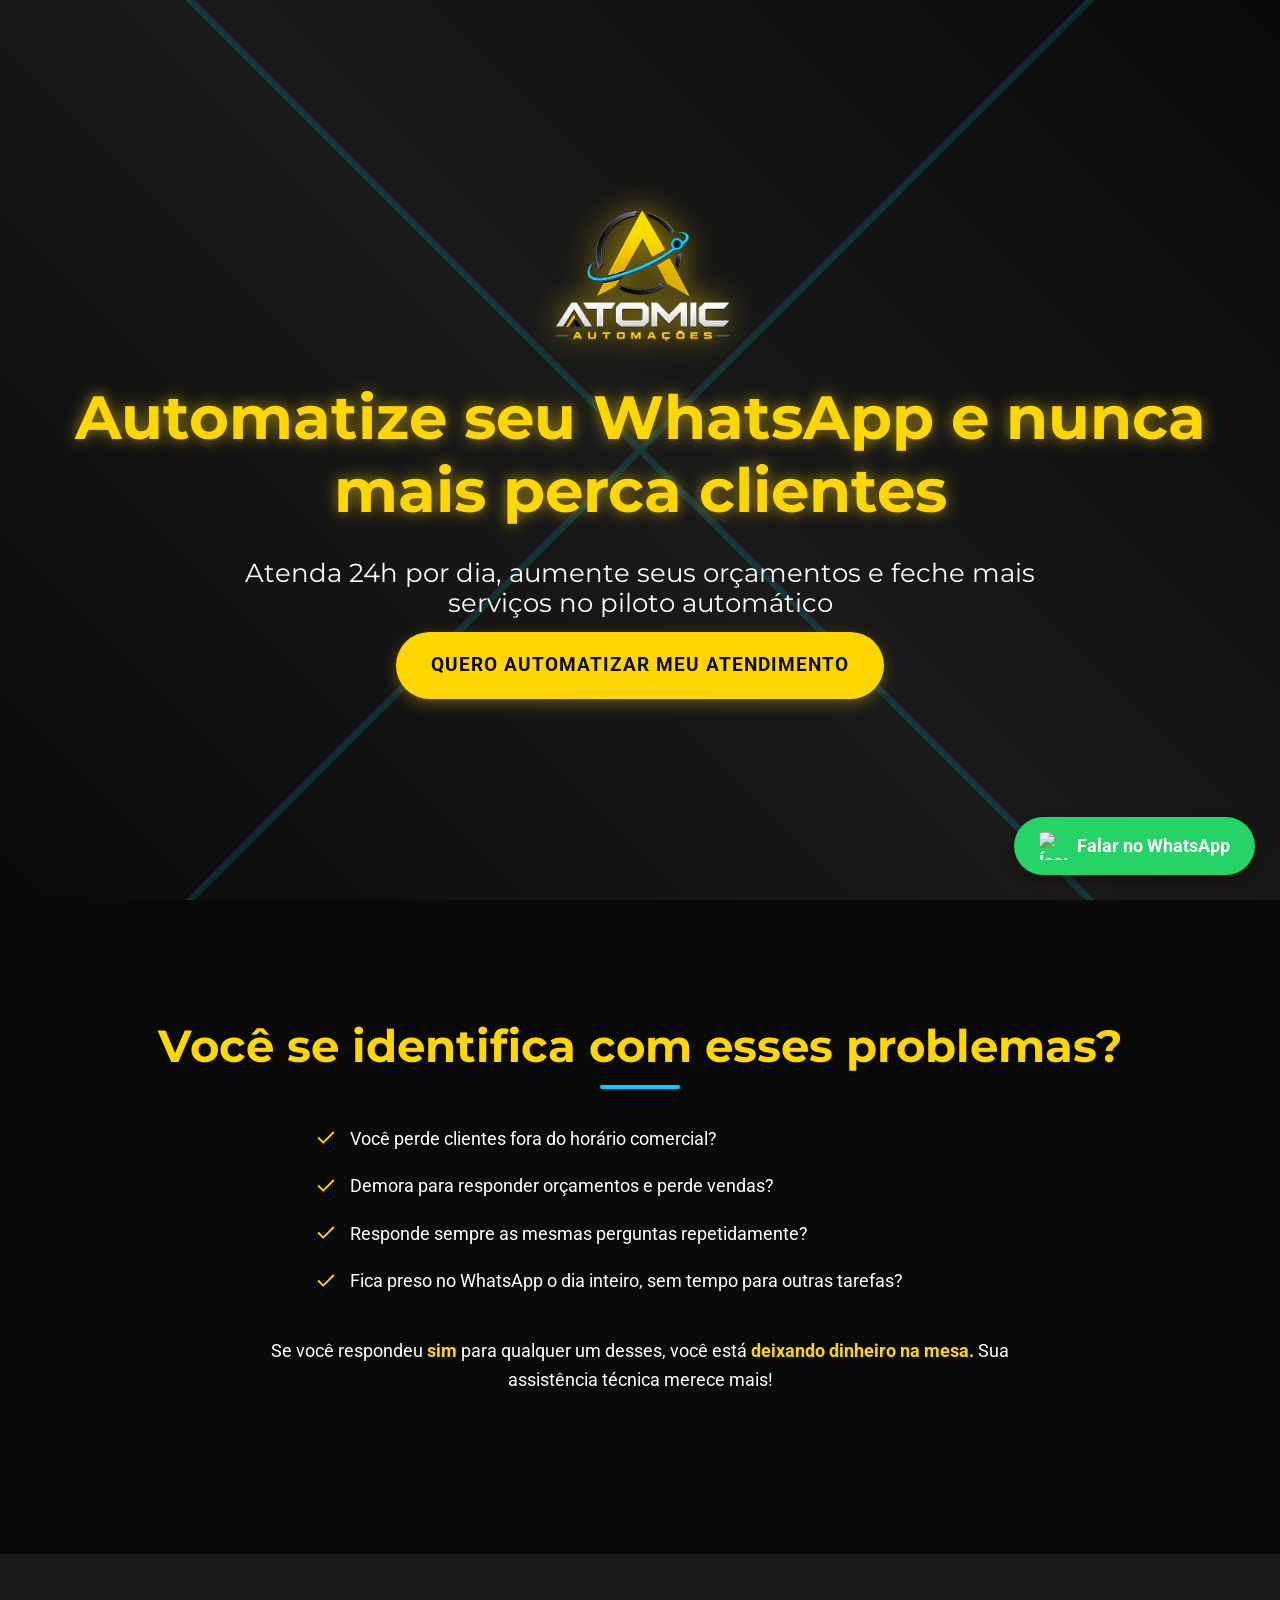
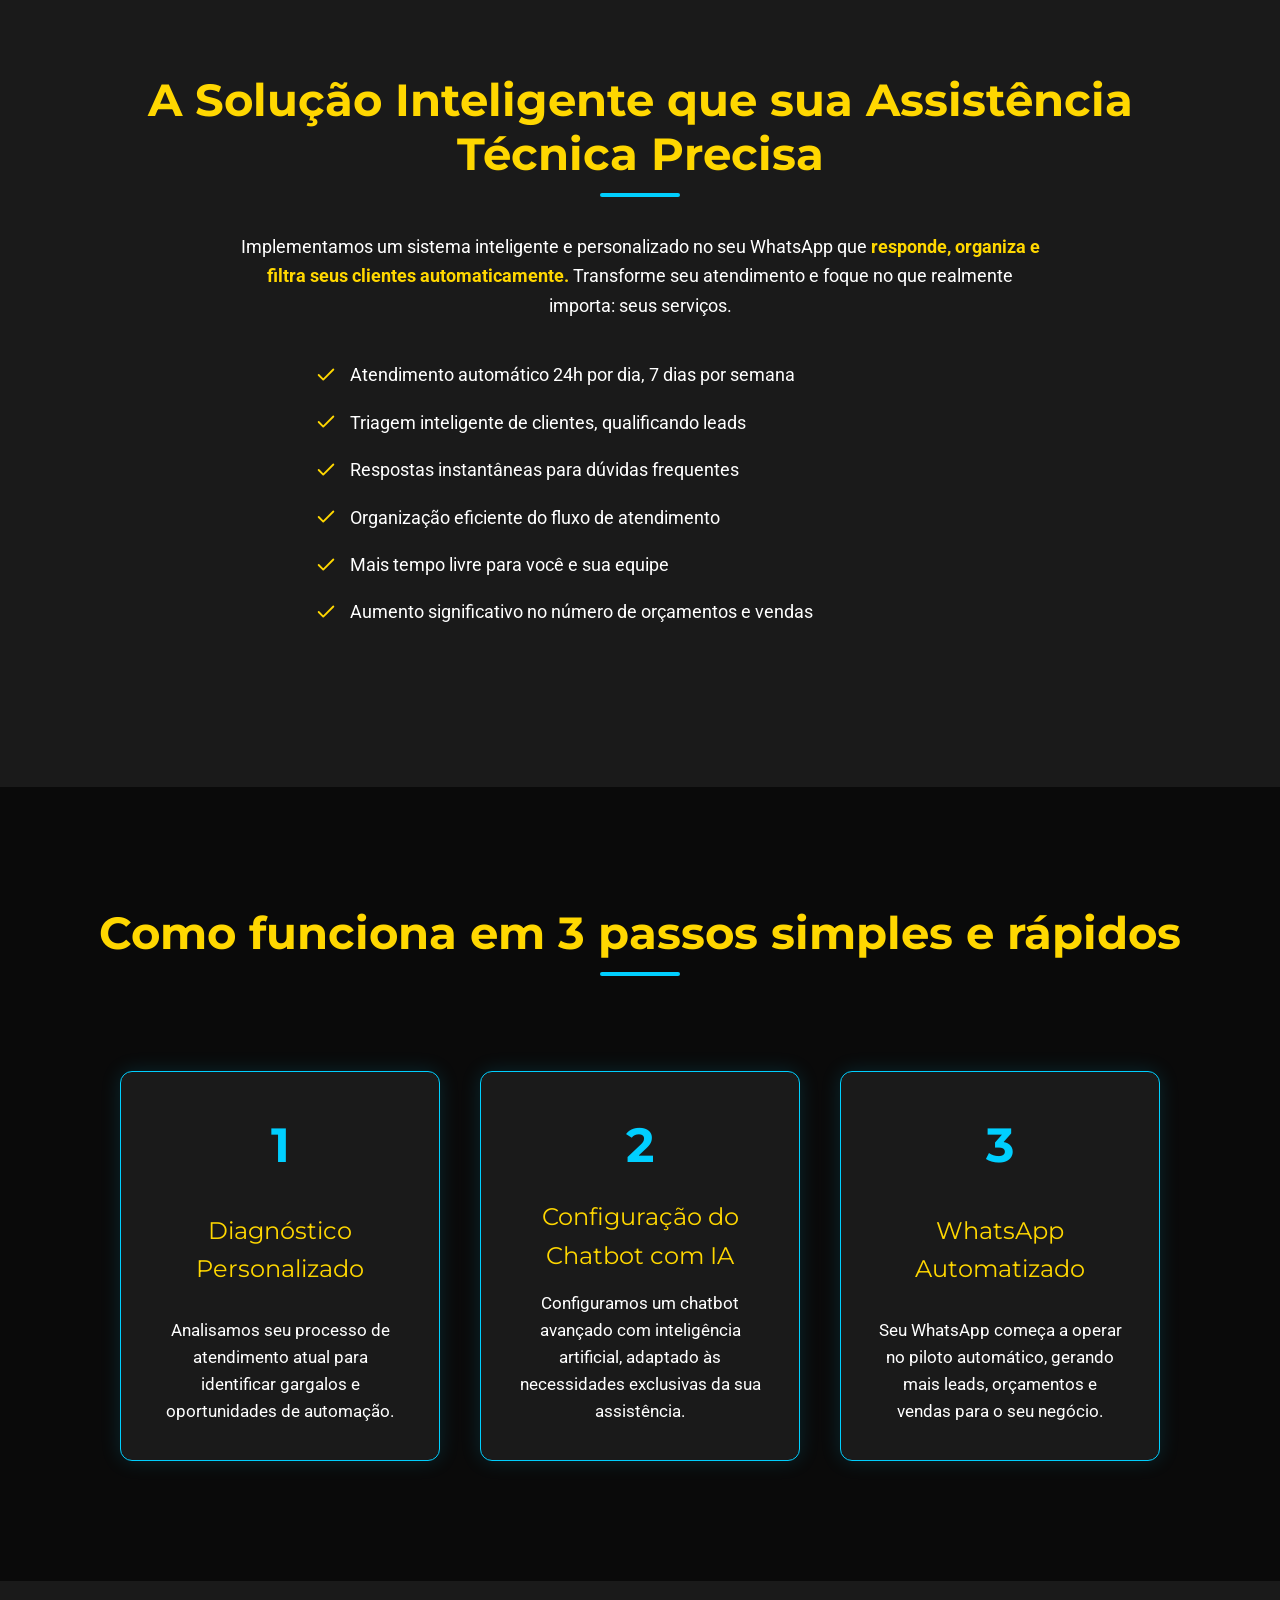
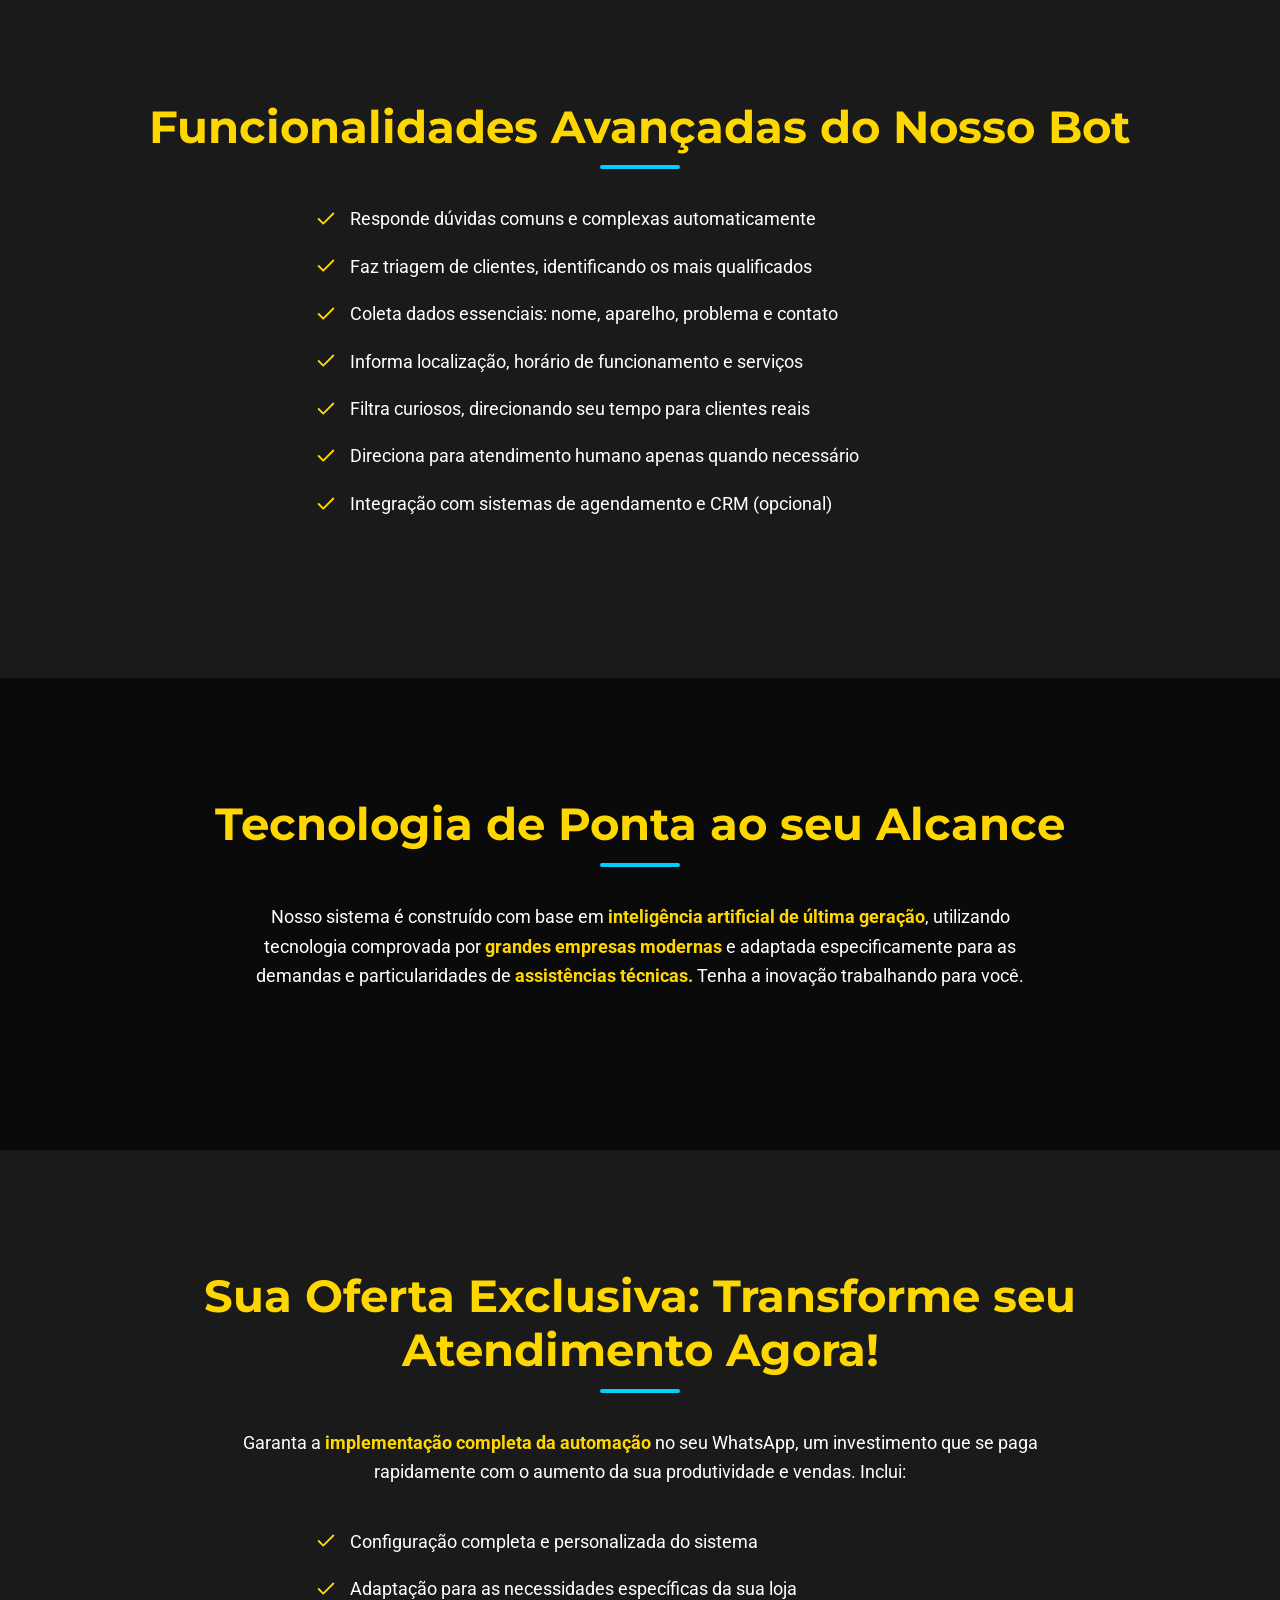
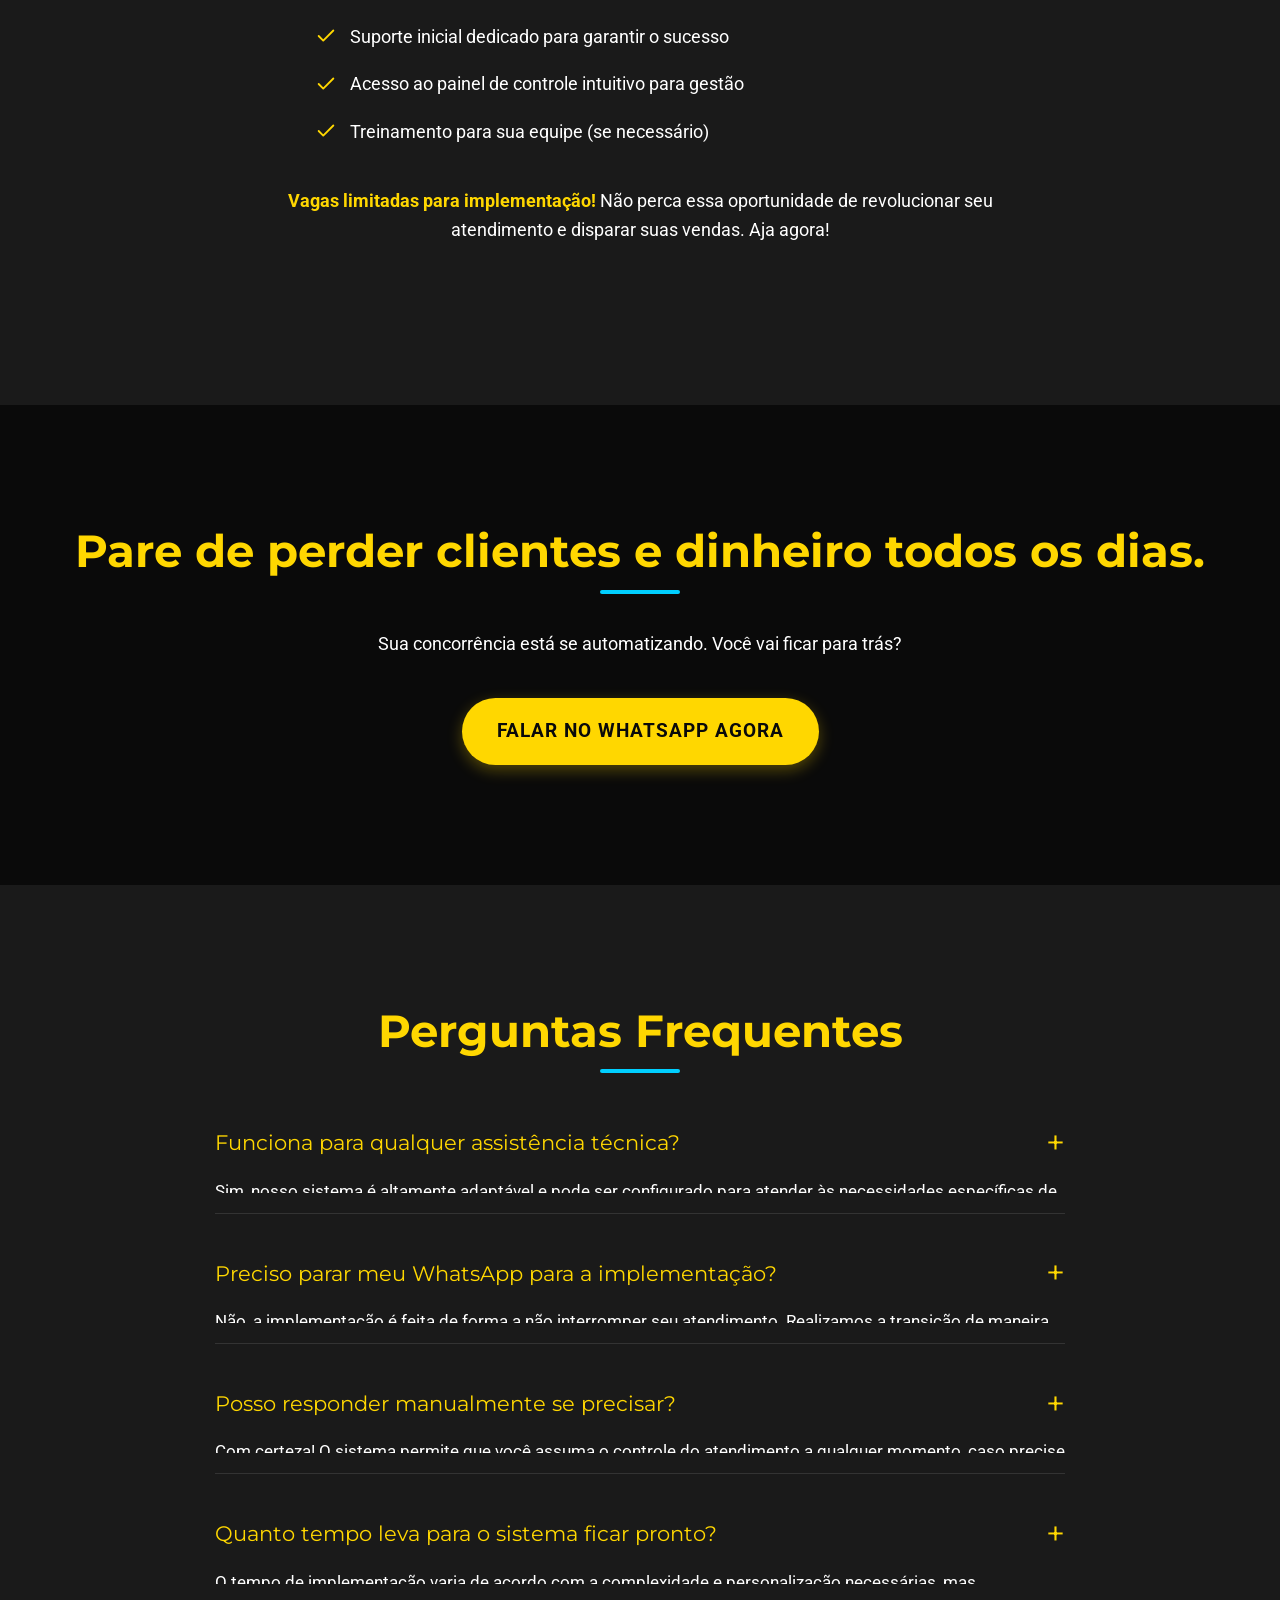
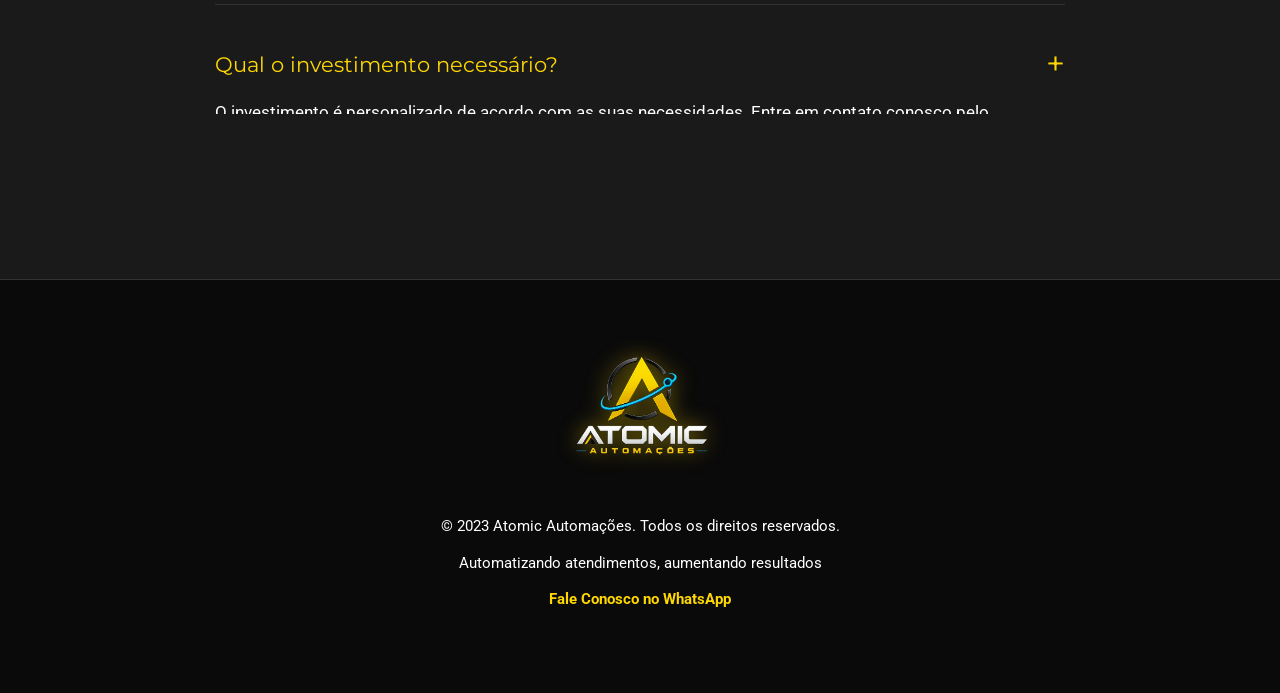
==== index.html @ bf8ced28 "Add files via upload" ====
<!DOCTYPE html>
<html lang="pt-BR">
<head>
    <meta charset="UTF-8">
    <meta name="viewport" content="width=device-width, initial-scale=1.0">
    <meta name="description" content="Automatize seu WhatsApp e nunca mais perca clientes. Atendimento 24h, triagem inteligente e mais tempo livre para assistências técnicas com a Atomic Automações.">
    <meta name="keywords" content="automação whatsapp, assistência técnica, chatbot, atendimento 24h, triagem de clientes, Atomic Automações">
    <meta name="author" content="Atomic Automações">
    <meta property="og:title" content="Atomic Automações - Automatize seu WhatsApp e Venda Mais">
    <meta property="og:description" content="Soluções inteligentes para assistências técnicas: atendimento automático 24h, triagem de clientes e aumento de vendas.">
    <meta property="og:image" content="https://www.atomicautomacoes.com.br/assets/og-image.png"> <!-- Substituir com URL real -->
    <meta property="og:url" content="https://www.atomicautomacoes.com.br"> <!-- Substituir com URL real -->
    <meta property="og:type" content="website">
    <title>Atomic Automações - Automatize seu WhatsApp e Venda Mais</title>
    <link rel="preconnect" href="https://fonts.googleapis.com">
    <link rel="preconnect" href="https://fonts.gstatic.com" crossorigin>
    <link href="https://fonts.googleapis.com/css2?family=Montserrat:wght@400;700&family=Roboto:wght@400;700&display=swap" rel="stylesheet">
    <link rel="stylesheet" href="style.css">
    <link rel="icon" href="assets/favicon.ico" type="image/x-icon">
</head>
<body>

    <!-- Botão Fixo WhatsApp -->
    <a href="https://wa.me/5511935215516" target="_blank" class="whatsapp-button-fixed" aria-label="Falar no WhatsApp" title="Fale Conosco no WhatsApp">
        <img src="assets/whatsapp.svg" alt="Ícone do WhatsApp" width="24" height="24">
        Falar no WhatsApp
    </a>

    <!-- HERO SECTION -->
    <header class="hero-section">
        <div class="container hero-content">
            <div class="logo">
                <img src="assets/atomic-logo.png" alt="Atomic Automações Logo" width="200" height="80">
            </div>
            <h1>Automatize seu WhatsApp e nunca mais perca clientes</h1>
            <h2>Atenda 24h por dia, aumente seus orçamentos e feche mais serviços no piloto automático</h2>
            <a href="https://wa.me/5511935215516" target="_blank" class="cta-button" title="Quero automatizar meu atendimento via WhatsApp">Quero automatizar meu atendimento</a>
        </div>
    </header>

    <main>
        <!-- PROBLEMA (dor do cliente) -->
        <section id="problema" class="fade-in-section">
            <div class="container">
                <h3>Você se identifica com esses problemas?</h3>
                <ul class="bullet-list">
                    <li>Você perde clientes fora do horário comercial?</li>
                    <li>Demora para responder orçamentos e perde vendas?</li>
                    <li>Responde sempre as mesmas perguntas repetidamente?</li>
                    <li>Fica preso no WhatsApp o dia inteiro, sem tempo para outras tarefas?</li>
                </ul>
                <p class="text-block">
                    Se você respondeu <span class="highlight">sim</span> para qualquer um desses, você está <span class="highlight">deixando dinheiro na mesa.</span> Sua assistência técnica merece mais!
                </p>
            </div>
        </section>

        <!-- SOLUÇÃO (o que você oferece) -->
        <section id="solucao" class="fade-in-section">
            <div class="container">
                <h3>A Solução Inteligente que sua Assistência Técnica Precisa</h3>
                <p class="text-block">
                    Implementamos um sistema inteligente e personalizado no seu WhatsApp que <span class="highlight">responde, organiza e filtra seus clientes automaticamente.</span> Transforme seu atendimento e foque no que realmente importa: seus serviços.
                </p>
                <ul class="bullet-list">
                    <li>Atendimento automático 24h por dia, 7 dias por semana</li>
                    <li>Triagem inteligente de clientes, qualificando leads</li>
                    <li>Respostas instantâneas para dúvidas frequentes</li>
                    <li>Organização eficiente do fluxo de atendimento</li>
                    <li>Mais tempo livre para você e sua equipe</li>
                    <li>Aumento significativo no número de orçamentos e vendas</li>
                </ul>
            </div>
        </section>

        <!-- COMO FUNCIONA (processo simples) -->
        <section id="como-funciona" class="fade-in-section">
            <div class="container">
                <h3>Como funciona em 3 passos simples e rápidos</h3>
                <div class="how-it-works-steps">
                    <div class="step">
                        <div class="step-number">1</div>
                        <div class="step-title">Diagnóstico Personalizado</div>
                        <div class="step-description">Analisamos seu processo de atendimento atual para identificar gargalos e oportunidades de automação.</div>
                    </div>
                    <div class="step">
                        <div class="step-number">2</div>
                        <div class="step-title">Configuração do Chatbot com IA</div>
                        <div class="step-description">Configuramos um chatbot avançado com inteligência artificial, adaptado às necessidades exclusivas da sua assistência.</div>
                    </div>
                    <div class="step">
                        <div class="step-number">3</div>
                        <div class="step-title">WhatsApp Automatizado</div>
                        <div class="step-description">Seu WhatsApp começa a operar no piloto automático, gerando mais leads, orçamentos e vendas para o seu negócio.</div>
                    </div>
                </div>
            </div>
        </section>

        <!-- FUNCIONALIDADES DO BOT -->
        <section id="funcionalidades" class="fade-in-section">
            <div class="container">
                <h3>Funcionalidades Avançadas do Nosso Bot</h3>
                <ul class="bullet-list">
                    <li>Responde dúvidas comuns e complexas automaticamente</li>
                    <li>Faz triagem de clientes, identificando os mais qualificados</li>
                    <li>Coleta dados essenciais: nome, aparelho, problema e contato</li>
                    <li>Informa localização, horário de funcionamento e serviços</li>
                    <li>Filtra curiosos, direcionando seu tempo para clientes reais</li>
                    <li>Direciona para atendimento humano apenas quando necessário</li>
                    <li>Integração com sistemas de agendamento e CRM (opcional)</li>
                </ul>
            </div>
        </section>

        <!-- PROVA / AUTORIDADE -->
        <section id="autoridade" class="fade-in-section">
            <div class="container">
                <h3>Tecnologia de Ponta ao seu Alcance</h3>
                <p class="text-block">
                    Nosso sistema é construído com base em <span class="highlight">inteligência artificial de última geração</span>, utilizando tecnologia comprovada por <span class="highlight">grandes empresas modernas</span> e adaptada especificamente para as demandas e particularidades de <span class="highlight">assistências técnicas.</span> Tenha a inovação trabalhando para você.
                </p>
            </div>
        </section>

        <!-- OFERTA -->
        <section id="oferta" class="fade-in-section">
            <div class="container">
                <h3>Sua Oferta Exclusiva: Transforme seu Atendimento Agora!</h3>
                <p class="text-block">
                    Garanta a <span class="highlight">implementação completa da automação</span> no seu WhatsApp, um investimento que se paga rapidamente com o aumento da sua produtividade e vendas. Inclui:
                </p>
                <ul class="bullet-list">
                    <li>Configuração completa e personalizada do sistema</li>
                    <li>Adaptação para as necessidades específicas da sua loja</li>
                    <li>Suporte inicial dedicado para garantir o sucesso</li>
                    <li>Acesso ao painel de controle intuitivo para gestão</li>
                    <li>Treinamento para sua equipe (se necessário)</li>
                </ul>
                <p class="text-block">
                    <span class="highlight">Vagas limitadas para implementação!</span> Não perca essa oportunidade de revolucionar seu atendimento e disparar suas vendas. Aja agora!
                </p>
            </div>
        </section>

        <!-- CTA FORTE -->
        <section id="cta-final" class="fade-in-section">
            <div class="container">
                <h3>Pare de perder clientes e dinheiro todos os dias.</h3>
                <p class="text-block">Sua concorrência está se automatizando. Você vai ficar para trás?</p>
                <a href="https://wa.me/5511935215516" target="_blank" class="cta-button" title="Falar no WhatsApp agora e automatizar meu atendimento">Falar no WhatsApp agora</a>
            </div>
        </section>

        <!-- FAQ (perguntas frequentes) -->
        <section id="faq" class="fade-in-section">
            <div class="container">
                <h3>Perguntas Frequentes</h3>
                <div class="faq-item">
                    <div class="faq-question" tabindex="0" role="button" aria-expanded="false">Funciona para qualquer assistência técnica?</div>
                    <div class="faq-answer" role="region">
                        Sim, nosso sistema é altamente adaptável e pode ser configurado para atender às necessidades específicas de qualquer tipo de assistência técnica, independentemente do tamanho ou segmento. Seja qual for sua especialidade, temos a solução.
                    </div>
                </div>
                <div class="faq-item">
                    <div class="faq-question" tabindex="0" role="button" aria-expanded="false">Preciso parar meu WhatsApp para a implementação?</div>
                    <div class="faq-answer" role="region">
                        Não, a implementação é feita de forma a não interromper seu atendimento. Realizamos a transição de maneira suave e eficiente, garantindo a continuidade do seu negócio sem perdas.
                    </div>
                </div>
                <div class="faq-item">
                    <div class="faq-question" tabindex="0" role="button" aria-expanded="false">Posso responder manualmente se precisar?</div>
                    <div class="faq-answer" role="region">
                        Com certeza! O sistema permite que você assuma o controle do atendimento a qualquer momento, caso precise intervir manualmente em alguma conversa ou oferecer um toque pessoal. Você mantém o controle total.
                    </div>
                </div>
                <div class="faq-item">
                    <div class="faq-question" tabindex="0" role="button" aria-expanded="false">Quanto tempo leva para o sistema ficar pronto?</div>
                    <div class="faq-answer" role="region">
                        O tempo de implementação varia de acordo com a complexidade e personalização necessárias, mas geralmente concluímos em poucos dias após o diagnóstico inicial. Nosso objetivo é agilidade e eficiência para você começar a colher os frutos rapidamente.
                    </div>
                </div>
                <div class="faq-item">
                    <div class="faq-question" tabindex="0" role="button" aria-expanded="false">Qual o investimento necessário?</div>
                    <div class="faq-answer" role="region">
                        O investimento é personalizado de acordo com as suas necessidades. Entre em contato conosco pelo WhatsApp para um orçamento sem compromisso e descubra como a automação pode ser acessível e lucrativa para você.
                    </div>
                </div>
            </div>
        </section>
    </main>

    <!-- RODAPÉ -->
    <footer>
        <div class="container">
            <div class="logo">
                <img src="assets/atomic-logo-footer.png" alt="Atomic Automações Logo" width="150" height="60">
            </div>
            <p>&copy; 2023 Atomic Automações. Todos os direitos reservados.</p>
            <p>Automatizando atendimentos, aumentando resultados</p>
            <p><a href="https://wa.me/5511935215516" target="_blank" title="Fale Conosco no WhatsApp">Fale Conosco no WhatsApp</a></p>
        </div>
    </footer>

    <script src="script.js"></script>
</body>
</html>
---- style.css ----
:root {
    --primary-color: #FFD700; /* Amarelo vibrante */
    --secondary-color: #0A0A0A; /* Preto */
    --text-color: #FFFFFF; /* Branco */
    --accent-color: #00CFFF; /* Azul neon */
    --font-family-titles: 'Montserrat', sans-serif;
    --font-family-body: 'Roboto', sans-serif;
}

/* Reset e Base */
* {
    margin: 0;
    padding: 0;
    box-sizing: border-box;
}

html {
    scroll-behavior: smooth;
}

body {
    font-family: var(--font-family-body);
    color: var(--text-color);
    background-color: var(--secondary-color);
    line-height: 1.6;
    overflow-x: hidden;
    -webkit-font-smoothing: antialiased;
    -moz-osx-font-smoothing: grayscale;
}

.container {
    max-width: 1200px;
    margin: 0 auto;
    padding: 20px;
}

/* Tipografia */
h1, h2, h3, h4, h5, h6 {
    font-family: var(--font-family-titles);
    color: var(--primary-color);
    line-height: 1.2;
    margin-bottom: 0.5em;
}

h1 {
    font-size: 3.8em;
    text-shadow: 0 0 15px rgba(255, 215, 0, 0.6);
}

h2 {
    font-size: 1.6em;
    color: var(--text-color);
    font-weight: 400;
    max-width: 900px;
    margin-left: auto;
    margin-right: auto;
}

h3 {
    font-size: 2.8em;
    margin-bottom: 50px;
    position: relative;
    display: inline-block;
}

h3::after {
    content: '';
    position: absolute;
    left: 50%;
    bottom: -15px;
    transform: translateX(-50%);
    width: 80px;
    height: 4px;
    background-color: var(--accent-color);
    border-radius: 2px;
}

p {
    margin-bottom: 1em;
}

.text-block {
    max-width: 800px;
    margin: 0 auto 40px auto;
    font-size: 1.15em;
    color: var(--text-color);
}

.highlight {
    color: var(--primary-color);
    font-weight: bold;
}

/* Botões */
.cta-button {
    background-color: var(--primary-color);
    color: var(--secondary-color);
    padding: 18px 35px;
    border-radius: 50px;
    text-decoration: none;
    font-weight: bold;
    font-size: 1.2em;
    transition: background-color 0.3s ease, transform 0.3s ease, box-shadow 0.3s ease;
    display: inline-block;
    border: none;
    cursor: pointer;
    box-shadow: 0 5px 15px rgba(255, 215, 0, 0.3);
    text-transform: uppercase;
    letter-spacing: 1px;
}

.cta-button:hover {
    background-color: #e6c200;
    transform: translateY(-5px);
    box-shadow: 0 8px 20px rgba(255, 215, 0, 0.4);
}

/* Botão Fixo WhatsApp */
.whatsapp-button-fixed {
    position: fixed;
    bottom: 25px;
    right: 25px;
    background-color: #25D366; /* Cor do WhatsApp */
    color: white;
    padding: 15px 25px;
    border-radius: 50px;
    text-decoration: none;
    font-weight: bold;
    font-size: 1.1em;
    display: flex;
    align-items: center;
    box-shadow: 0 6px 12px rgba(0, 0, 0, 0.3);
    z-index: 1000;
    transition: transform 0.3s ease, background-color 0.3s ease;
}

.whatsapp-button-fixed:hover {
    transform: translateY(-8px) scale(1.05);
    background-color: #1DA851;
    box-shadow: 0 10px 20px rgba(0, 0, 0, 0.4);
}

.whatsapp-button-fixed img {
    margin-right: 10px;
    width: 28px;
    height: 28px;
}

/* HERO SECTION */
.hero-section {
    background: linear-gradient(45deg, var(--secondary-color) 0%, #1a1a1a 50%, var(--secondary-color) 100%);
    position: relative;
    overflow: hidden;
    padding: 120px 0;
    text-align: center;
    min-height: 100vh; /* Garante que a hero section ocupe a tela inteira */
    display: flex;
    align-items: center;
    justify-content: center;
}

.hero-section::before {
    content: '';
    position: absolute;
    top: 0;
    left: 0;
    width: 100%;
    height: 100%;
    background: url('data:image/svg+xml;utf8,<svg xmlns="http://www.w3.org/2000/svg" width="100%" height="100%" viewBox="0 0 100 100"><line x1="0" y1="0" x2="100" y2="100" stroke="%2300CFFF" stroke-width="0.5"/><line x1="100" y1="0" x2="0" y2="100" stroke="%2300CFFF" stroke-width="0.5"/></svg>') no-repeat center center;
    background-size: cover;
    opacity: 0.15;
    z-index: 0;
    animation: backgroundPan 30s linear infinite alternate;
}

@keyframes backgroundPan {
    0% { background-position: 0% 0%; }
    100% { background-position: 100% 100%; }
}

.hero-content {
    position: relative;
    z-index: 1;
    animation: fadeInScale 1.8s ease-out forwards;
}

@keyframes fadeInScale {
    from { opacity: 0; transform: translateY(30px) scale(0.95); }
    to { opacity: 1; transform: translateY(0) scale(1); }
}

.logo {
    margin-bottom: 30px;
}

.logo img {
    max-width: 220px;
    height: auto;
    filter: drop-shadow(0 0 15px rgba(255, 215, 0, 0.7));
}

/* Seções Gerais */
section {
    padding: 100px 0;
    text-align: center;
    position: relative;
    overflow: hidden;
}

.fade-in-section {
    opacity: 0;
    transform: translateY(50px);
    transition: opacity 0.8s ease-out, transform 0.8s ease-out;
}

.fade-in-section.is-visible {
    opacity: 1;
    transform: translateY(0);
}

section:nth-of-type(even) {
    background-color: #1a1a1a;
}

.bullet-list {
    list-style: none;
    padding: 0;
    max-width: 650px;
    margin: 0 auto 40px auto;
    text-align: left;
}

.bullet-list li {
    background: url('data:image/svg+xml;utf8,<svg xmlns="http://www.w3.org/2000/svg" width="22" height="22" viewBox="0 0 24 24" fill="none" stroke="%23FFD700" stroke-width="2" stroke-linecap="round" stroke-linejoin="round"><polyline points="20 6 9 17 4 12"></polyline></svg>') no-repeat left center;
    background-size: 22px;
    padding-left: 35px;
    margin-bottom: 18px;
    font-size: 1.15em;
    color: var(--text-color);
    transition: transform 0.3s ease, color 0.3s ease;
}

.bullet-list li:hover {
    transform: translateX(8px);
    color: var(--accent-color);
}

/* Como Funciona */
.how-it-works-steps {
    display: flex;
    justify-content: center;
    gap: 40px;
    flex-wrap: wrap;
    margin-top: 60px;
}

.step {
    background-color: #1a1a1a;
    border: 1px solid var(--accent-color);
    border-radius: 12px;
    padding: 35px;
    width: 320px;
    text-align: center;
    transition: transform 0.4s ease, box-shadow 0.4s ease;
    box-shadow: 0 0 20px rgba(0, 207, 255, 0.15);
    display: flex;
    flex-direction: column;
    justify-content: space-between;
    min-height: 250px;
}

.step:hover {
    transform: translateY(-15px) scale(1.02);
    box-shadow: 0 12px 30px rgba(0, 207, 255, 0.5);
}

.step-number {
    font-family: var(--font-family-titles);
    font-size: 3em;
    color: var(--accent-color);
    margin-bottom: 15px;
    font-weight: 700;
}

.step-title {
    font-family: var(--font-family-titles);
    font-size: 1.5em;
    color: var(--primary-color);
    margin-bottom: 15px;
}

.step-description {
    color: var(--text-color);
    font-size: 1.05em;
}

/* FAQ */
.faq-item {
    max-width: 850px;
    margin: 0 auto 25px auto;
    text-align: left;
    border-bottom: 1px solid #333;
    padding-bottom: 20px;
}

.faq-item:last-child {
    border-bottom: none;
}

.faq-question {
    font-family: var(--font-family-titles);
    font-size: 1.3em;
    color: var(--primary-color);
    cursor: pointer;
    padding: 18px 0;
    position: relative;
    transition: color 0.3s ease;
    display: block;
    width: 100%;
    background: none;
    border: none;
    text-align: left;
}

.faq-question:hover {
    color: var(--accent-color);
}

.faq-question::after {
    content: '+';
    position: absolute;
    right: 0;
    top: 50%;
    transform: translateY(-50%);
    font-size: 1.6em;
    transition: transform 0.3s ease;
}

.faq-question.active::after {
    content: '-'; /* Muda para '-' quando ativo */
    transform: translateY(-50%) rotate(0deg); /* Remove a rotação */
}

.faq-answer {
    font-size: 1.05em;
    color: var(--text-color);
    padding: 0 0 15px 0;
    max-height: 0;
    overflow: hidden;
    transition: max-height 0.6s ease-out, padding 0.6s ease-out;
}

.faq-answer.show {
    max-height: 1000px; /* Aumentado para garantir que o conteúdo não seja cortado */
    padding: 0 0 20px 0;
}

/* Footer */
footer {
    background-color: var(--secondary-color);
    color: var(--text-color);
    padding: 50px 0;
    text-align: center;
    border-top: 1px solid #333;
}

footer .logo img {
    max-width: 180px;
    margin-bottom: 20px;
    filter: drop-shadow(0 0 10px rgba(255, 215, 0, 0.5));
}

footer p {
    margin-bottom: 12px;
    font-size: 0.95em;
}

footer a {
    color: var(--primary-color);
    text-decoration: none;
    font-weight: bold;
    transition: color 0.3s ease;
}

footer a:hover {
    text-decoration: underline;
    color: var(--accent-color);
}

/* Responsividade */
@media (max-width: 992px) {
    h1 {
        font-size: 3em;
    }
    h2 {
        font-size: 1.4em;
    }
    h3 {
        font-size: 2.4em;
    }
    .cta-button {
        padding: 16px 30px;
        font-size: 1.1em;
    }
    .whatsapp-button-fixed {
        padding: 14px 22px;
        font-size: 1em;
    }
    .whatsapp-button-fixed img {
        width: 26px;
        height: 26px;
    }
    .step {
        width: 45%;
    }
}

@media (max-width: 768px) {
    h1 {
        font-size: 2.5em;
    }
    h2 {
        font-size: 1.2em;
    }
    h3 {
        font-size: 2em;
    }
    section {
        padding: 80px 0;
    }
    .step {
        width: 90%;
        min-height: unset;
    }
    .bullet-list {
        max-width: 90%;
    }
    .faq-item {
        max-width: 90%;
        padding: 0 10px; /* Adiciona um pouco de padding horizontal para telas muito pequenas */
    }
}

@media (max-width: 480px) {
    h1 {
        font-size: 2em;
    }
    h2 {
        font-size: 1em;
    }
    h3 {
        font-size: 1.8em;
    }
    .container {
        padding: 15px;
    }
    .cta-button {
        padding: 14px 25px;
        font-size: 1em;
    }
    .whatsapp-button-fixed {
        padding: 12px 20px;
        font-size: 0.9em;
        bottom: 15px;
        right: 15px;
    }
    .whatsapp-button-fixed img {
        width: 22px;
        height: 22px;
        margin-right: 5px; /* Ajusta o espaçamento para telas menores */
    }
    .logo img {
        max-width: 180px;
    }
    footer .logo img {
        max-width: 130px;
    }
}
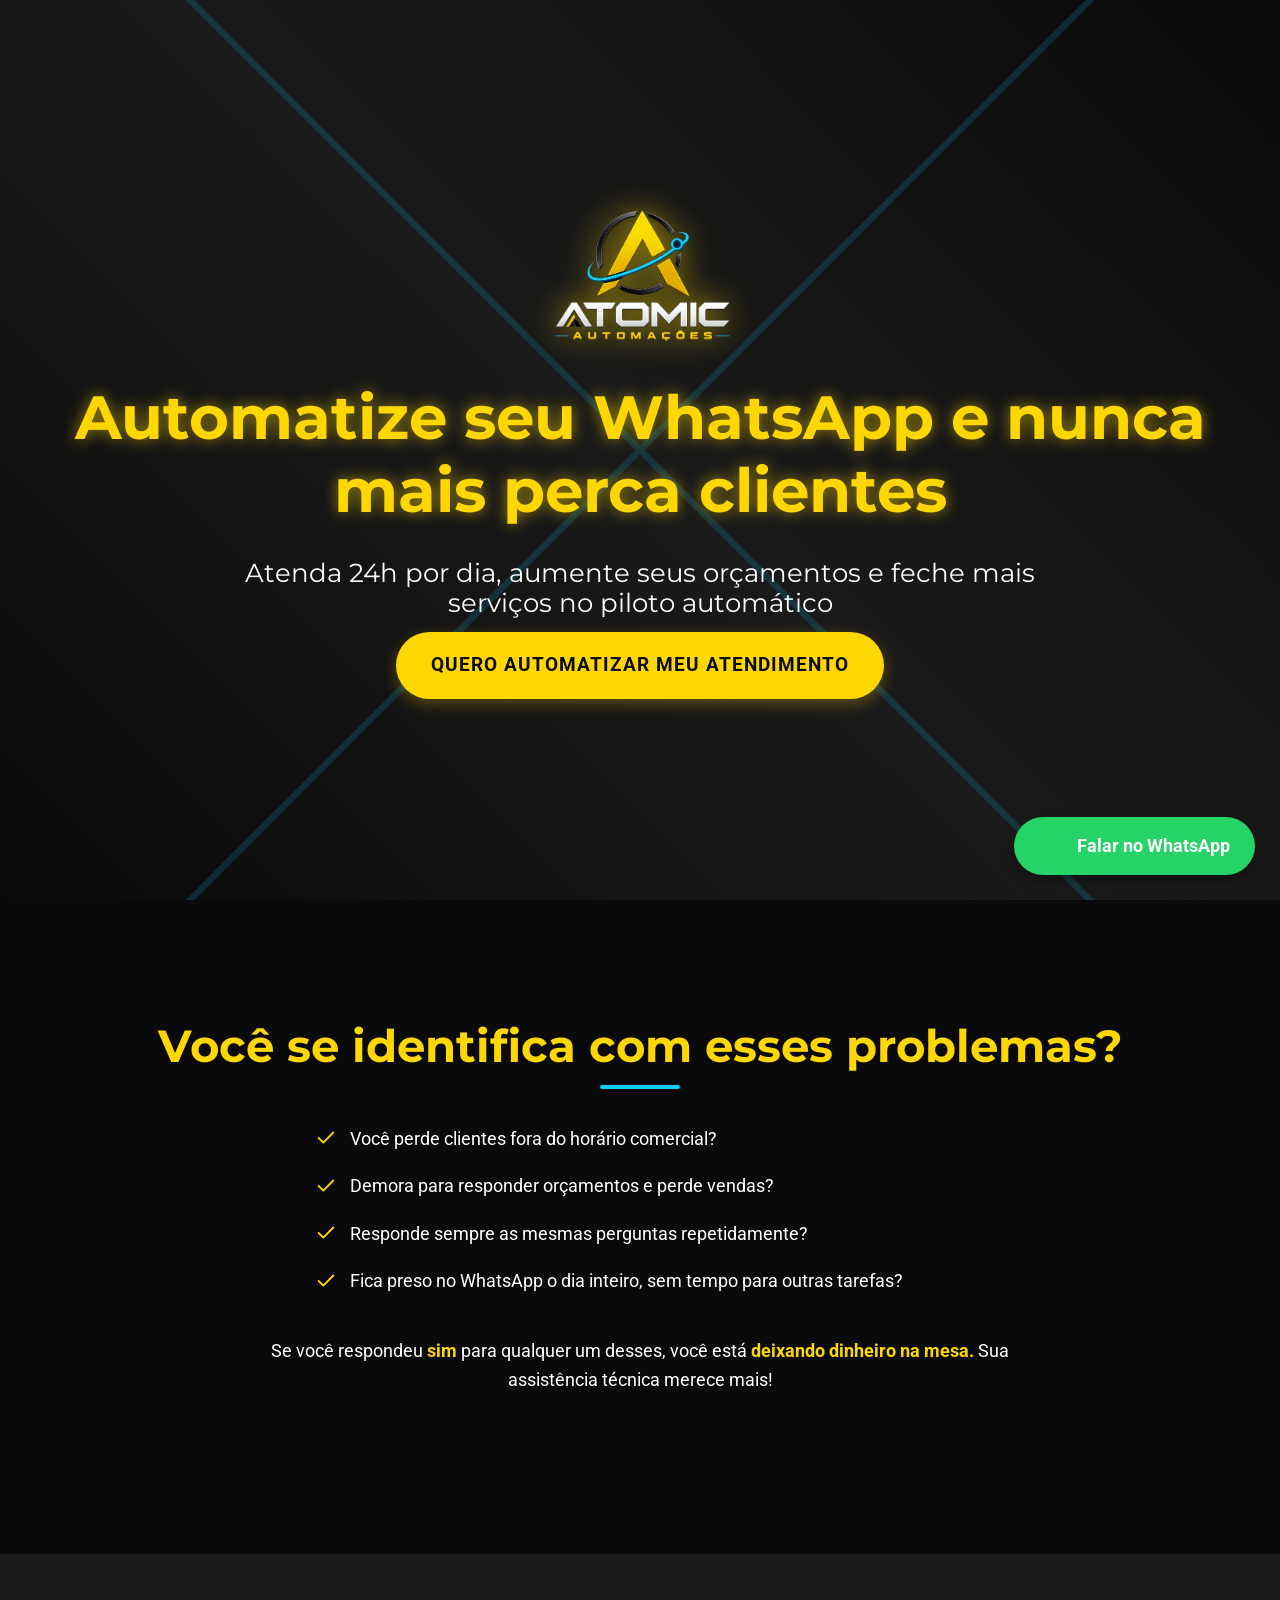
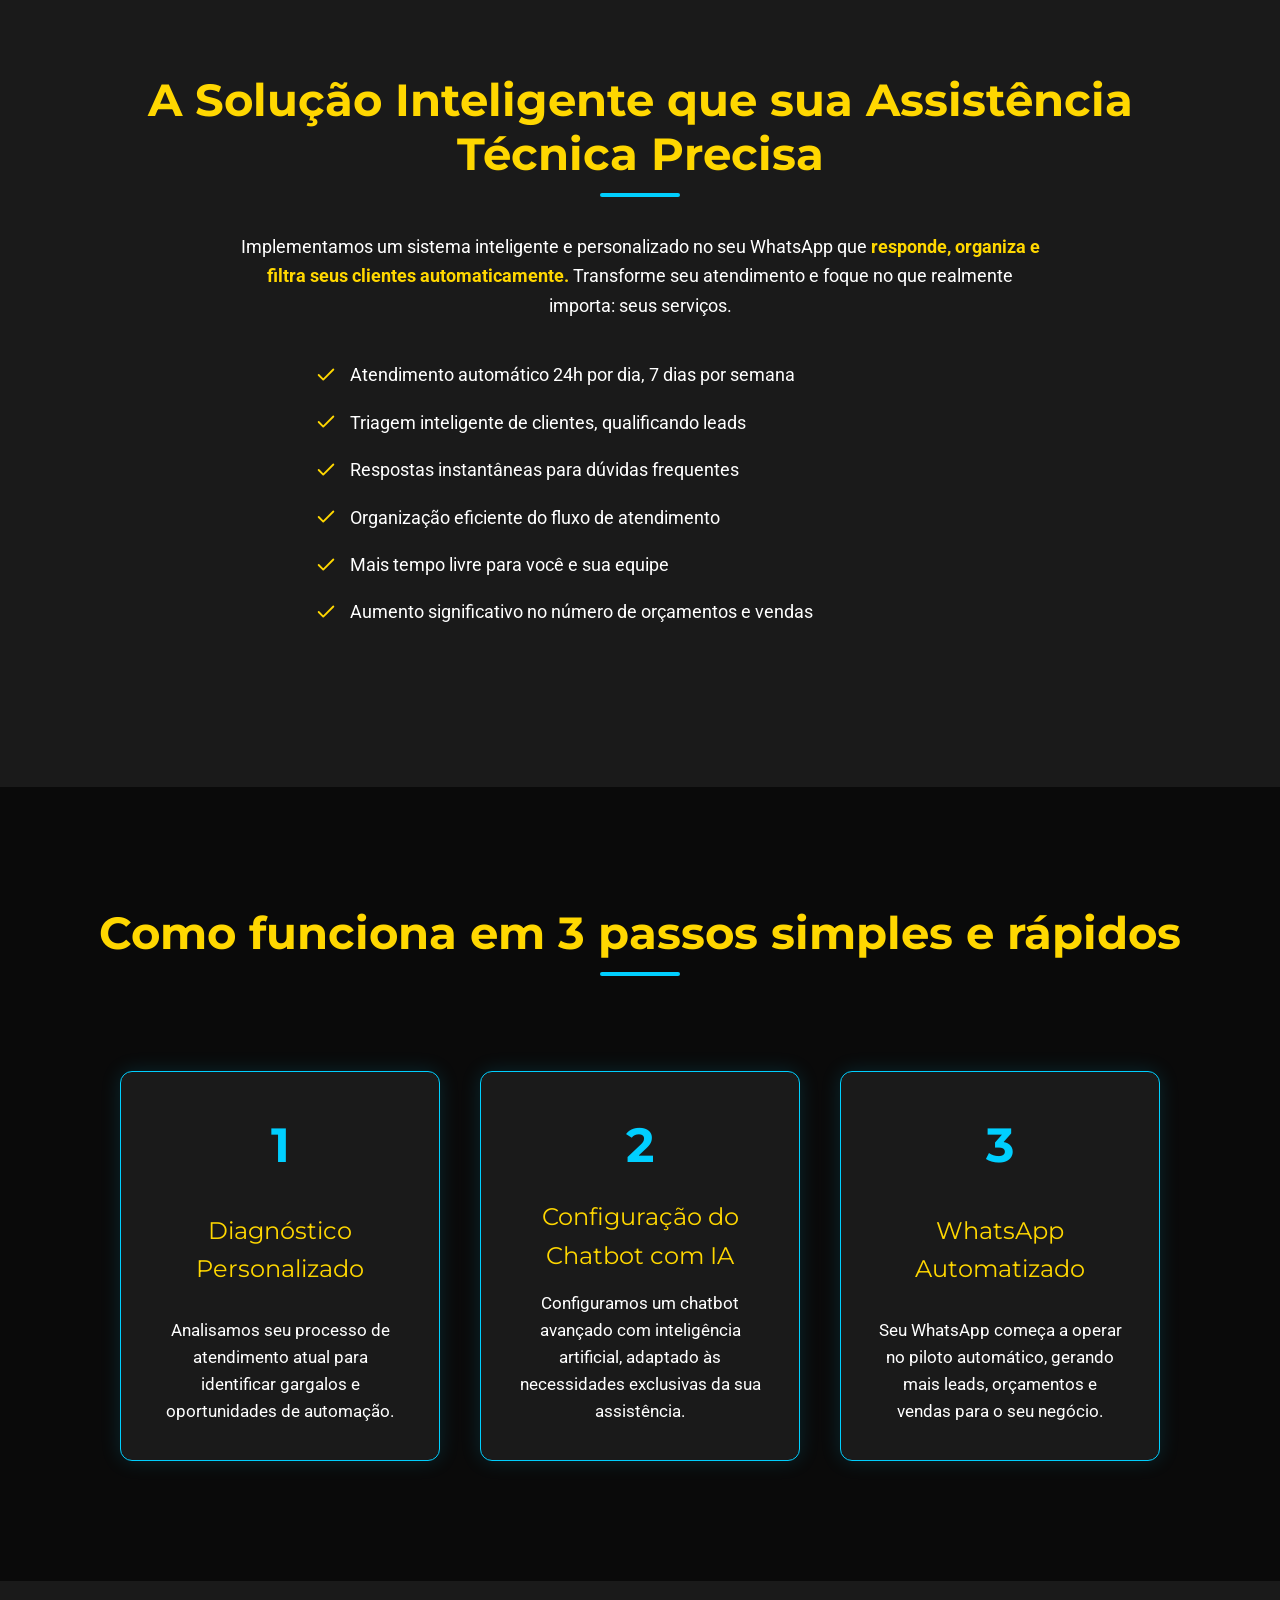
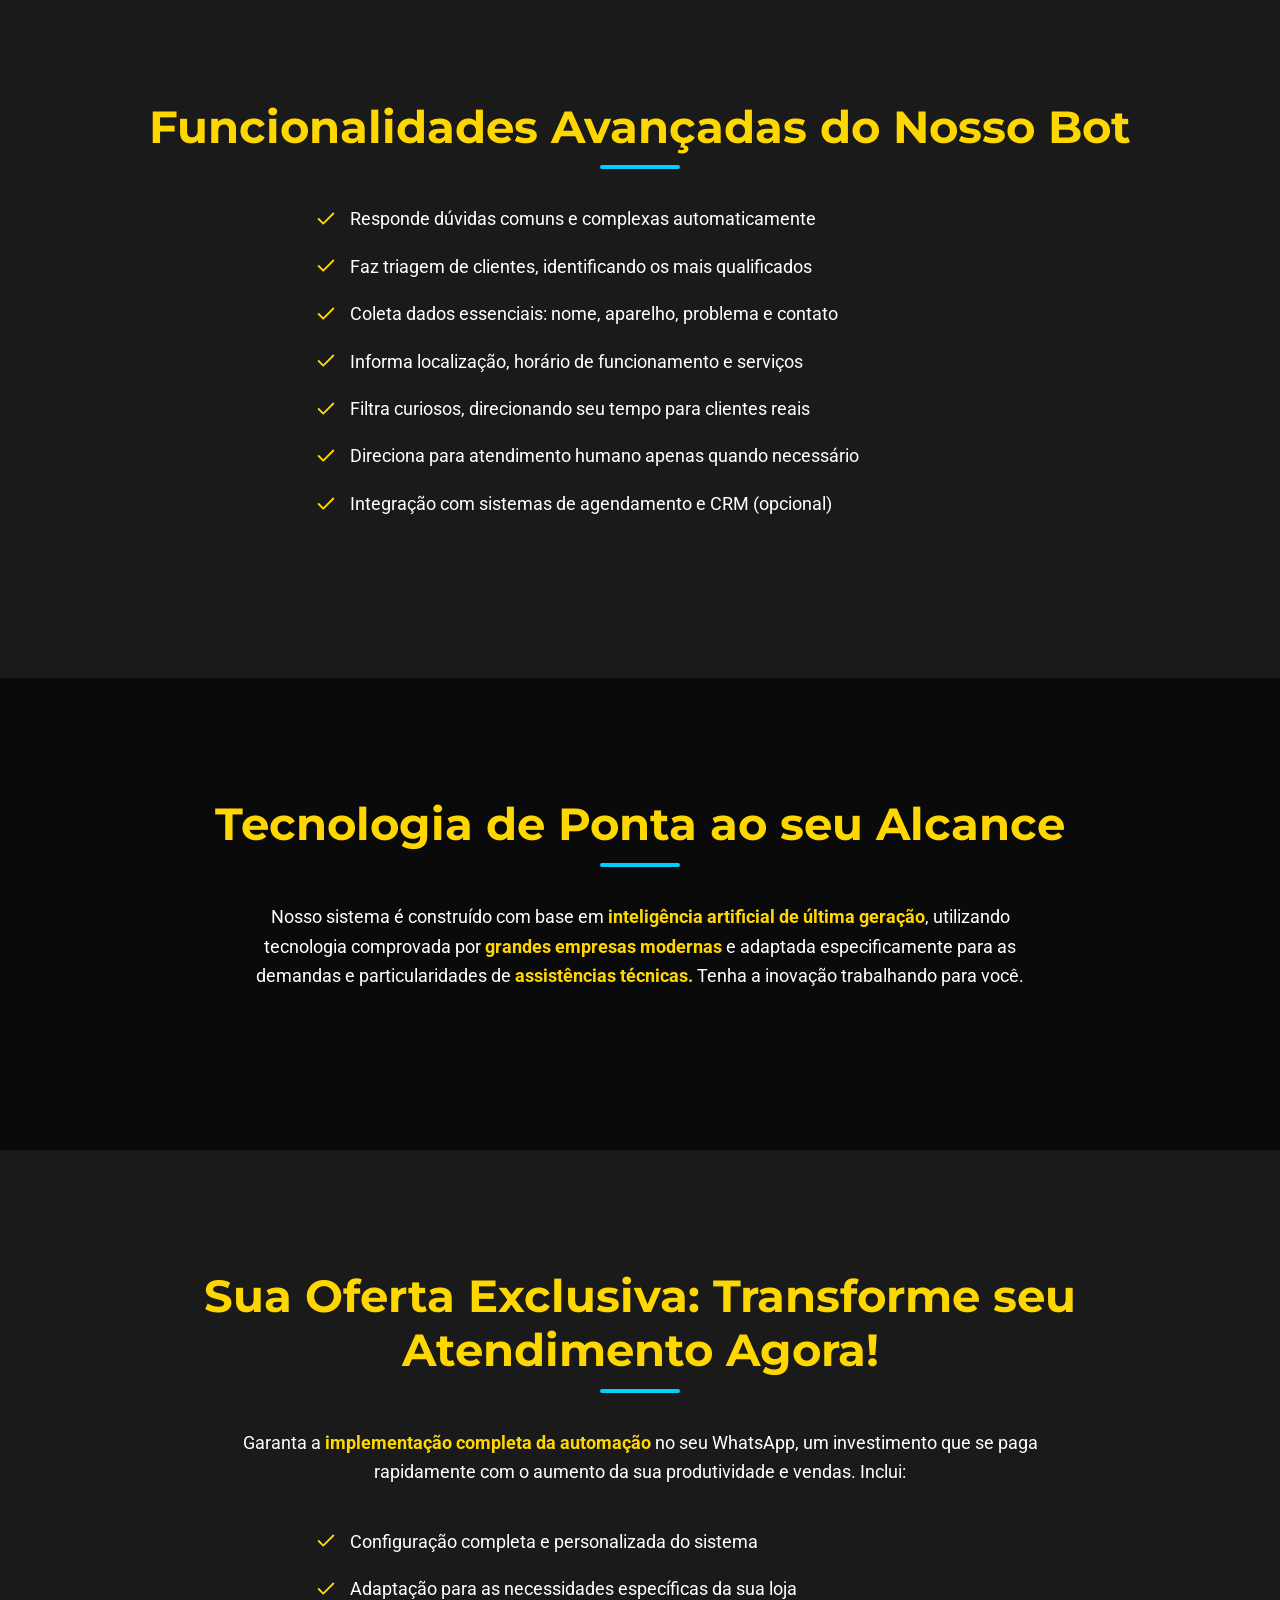
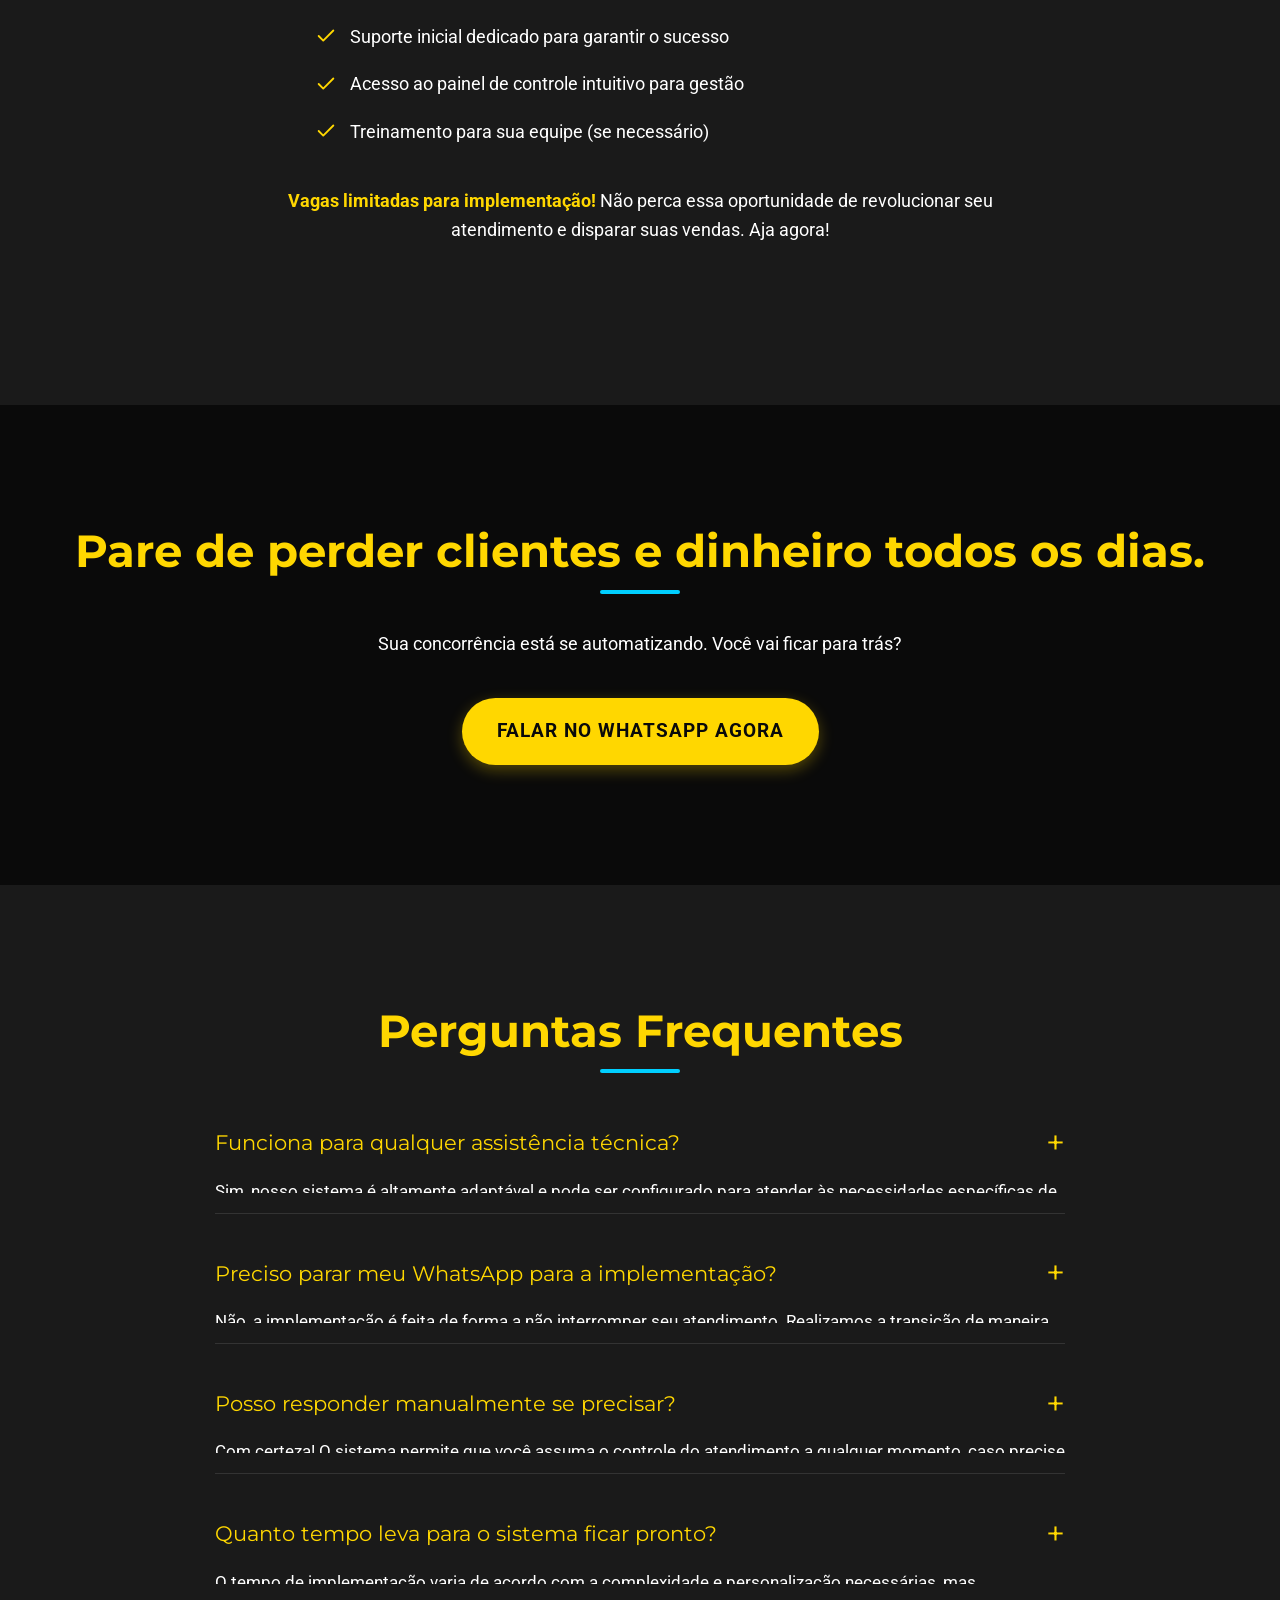
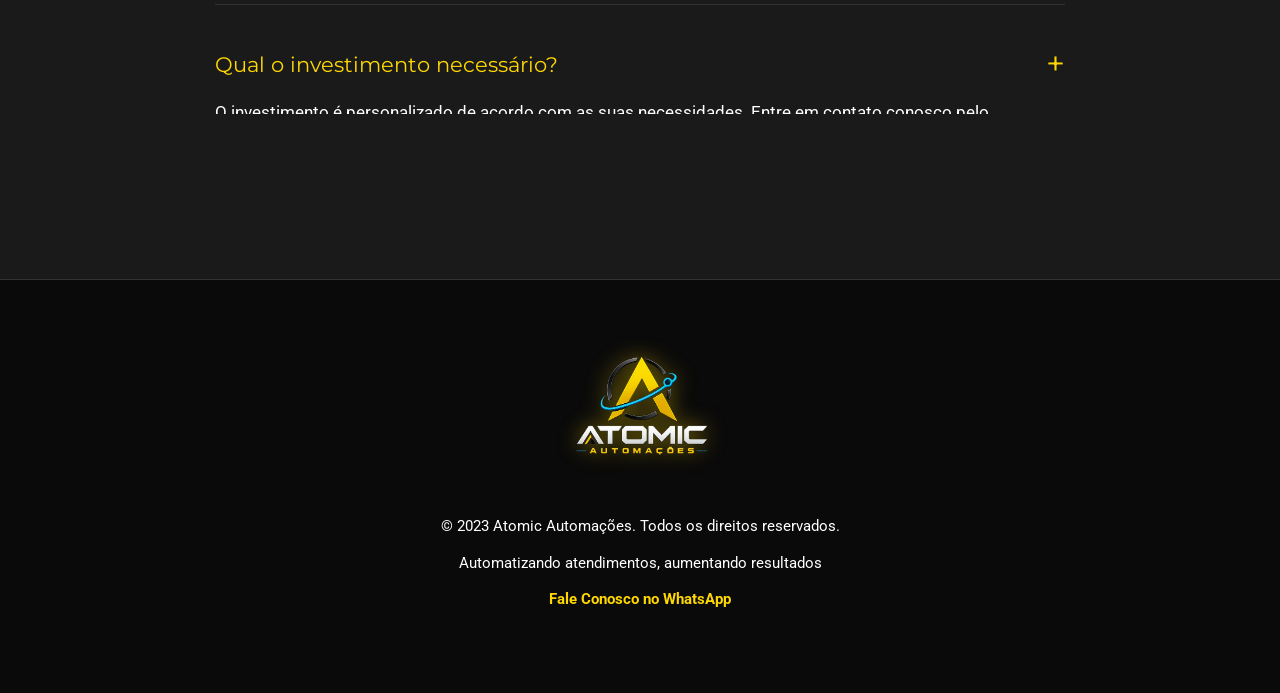
==== commit 2e38be64: "Update index.html" ====
--- a/index.html
+++ b/index.html
@@ -21,7 +21,7 @@
 <body>
 
     <!-- Botão Fixo WhatsApp -->
-    <a href="https://wa.me/5511935215516" target="_blank" class="whatsapp-button-fixed" aria-label="Falar no WhatsApp" title="Fale Conosco no WhatsApp">
+    <a href="https://wa.me/5511936215516" target="_blank" class="whatsapp-button-fixed" aria-label="Falar no WhatsApp" title="Fale Conosco no WhatsApp">
         <img src="assets/whatsapp.svg" alt="Ícone do WhatsApp" width="24" height="24">
         Falar no WhatsApp
     </a>
@@ -34,7 +34,7 @@
             </div>
             <h1>Automatize seu WhatsApp e nunca mais perca clientes</h1>
             <h2>Atenda 24h por dia, aumente seus orçamentos e feche mais serviços no piloto automático</h2>
-            <a href="https://wa.me/5511935215516" target="_blank" class="cta-button" title="Quero automatizar meu atendimento via WhatsApp">Quero automatizar meu atendimento</a>
+            <a href="https://wa.me/5511936215516" target="_blank" class="cta-button" title="Quero automatizar meu atendimento via WhatsApp">Quero automatizar meu atendimento</a>
         </div>
     </header>
 
@@ -198,7 +198,7 @@
             </div>
             <p>&copy; 2023 Atomic Automações. Todos os direitos reservados.</p>
             <p>Automatizando atendimentos, aumentando resultados</p>
-            <p><a href="https://wa.me/5511935215516" target="_blank" title="Fale Conosco no WhatsApp">Fale Conosco no WhatsApp</a></p>
+            <p><a href="https://wa.me/5511936215516" target="_blank" title="Fale Conosco no WhatsApp">Fale Conosco no WhatsApp</a></p>
         </div>
     </footer>
 
